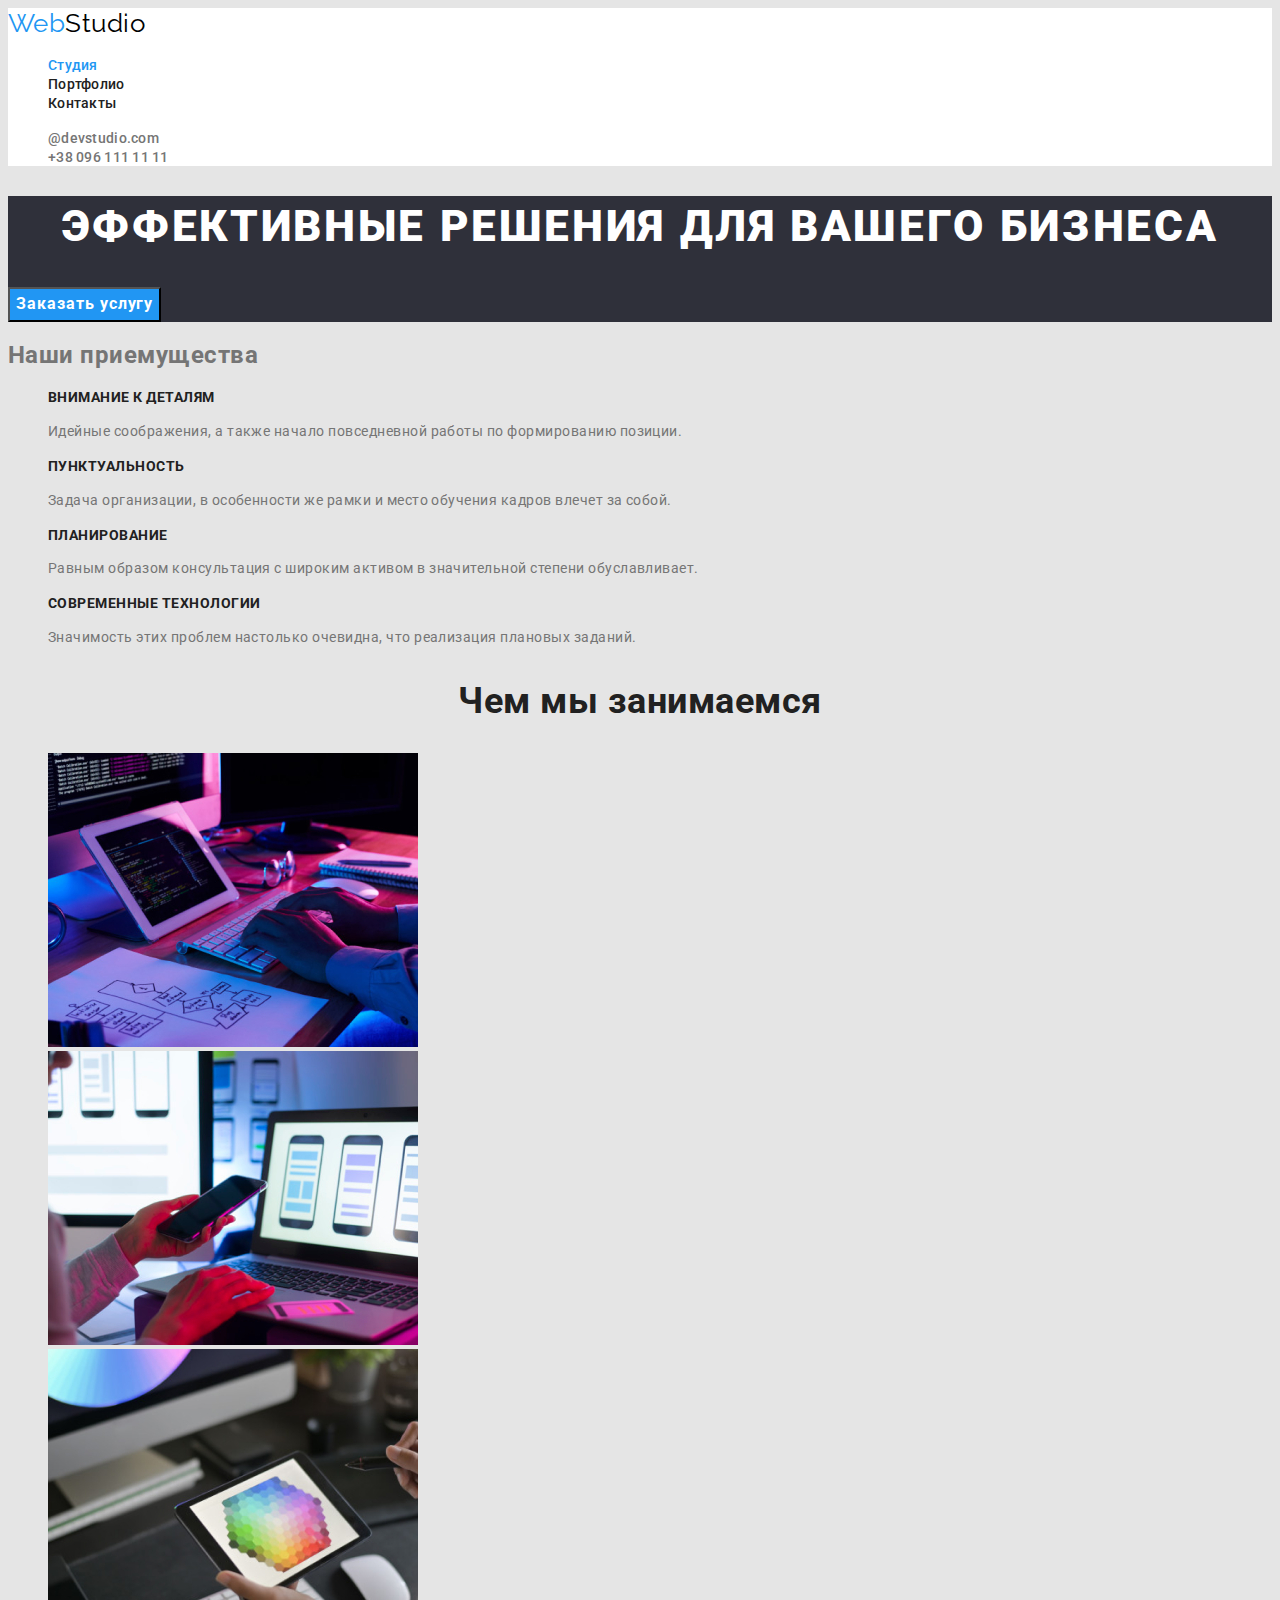
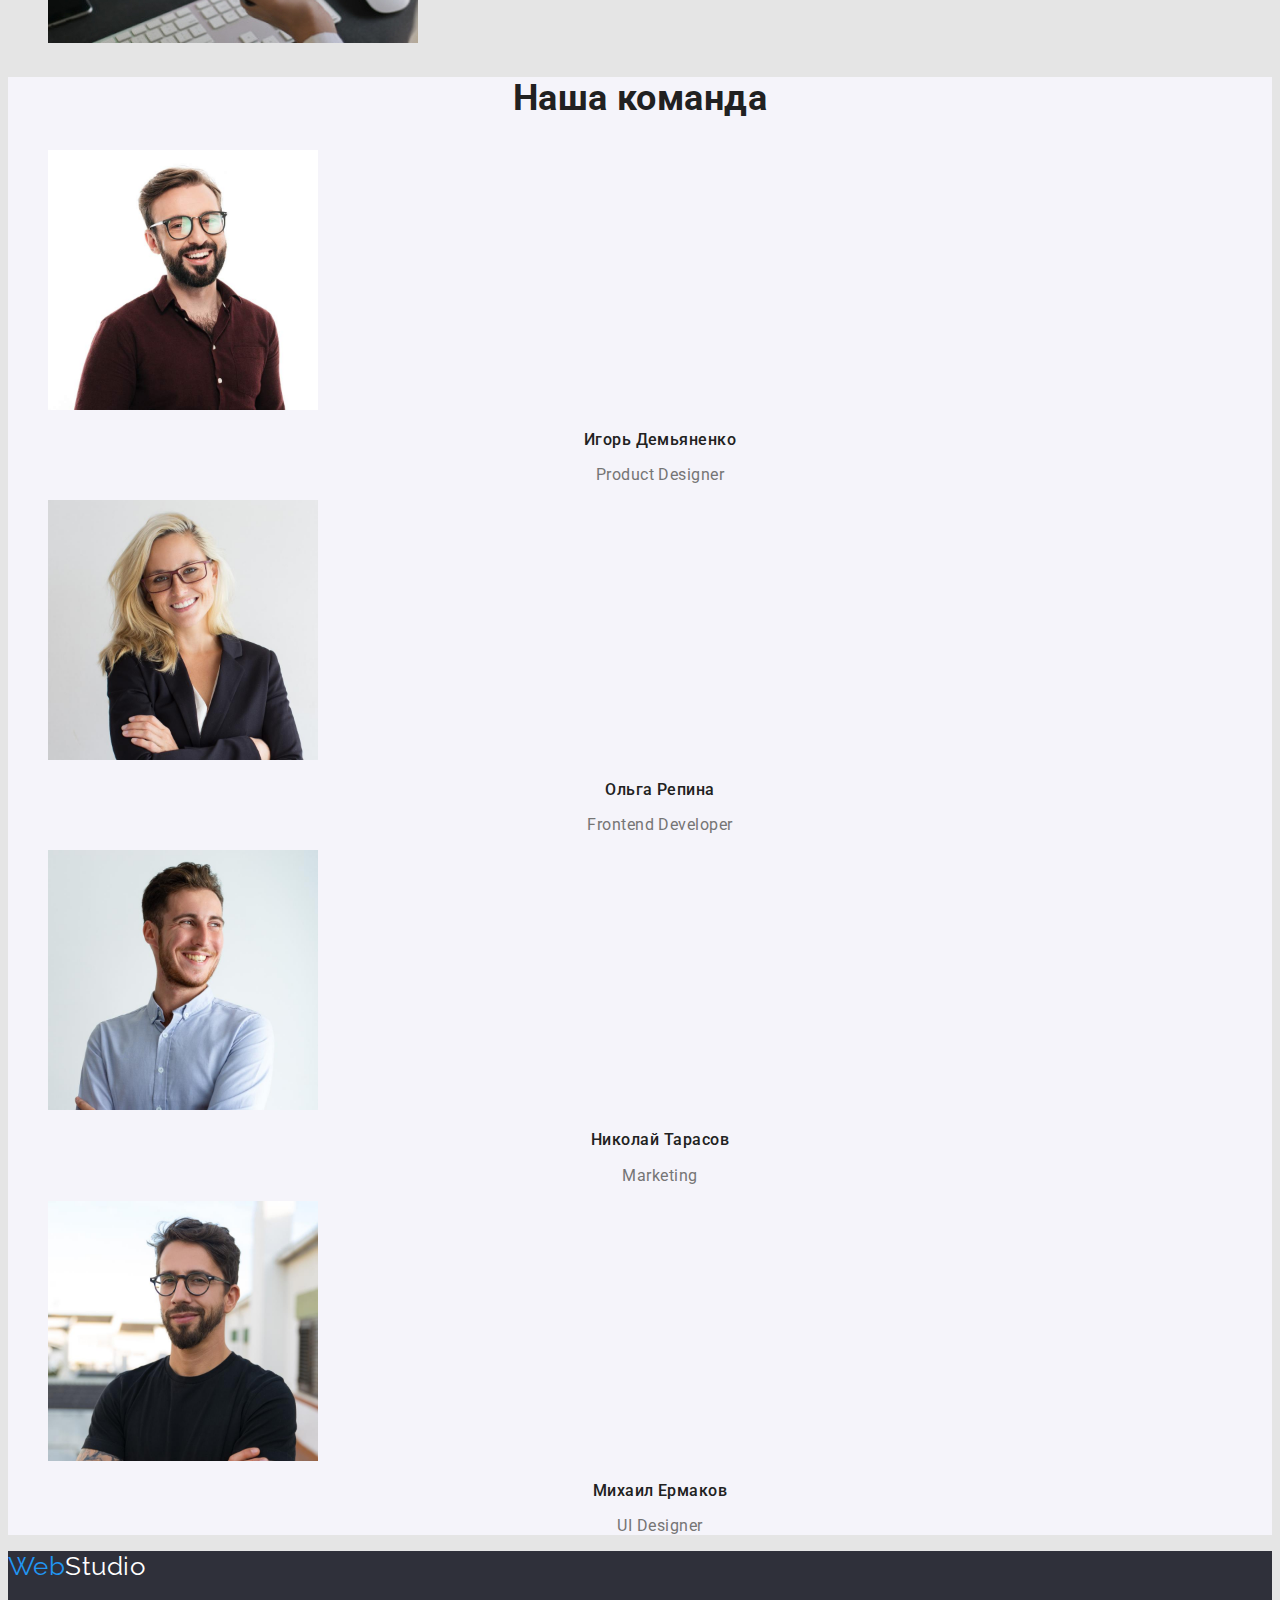
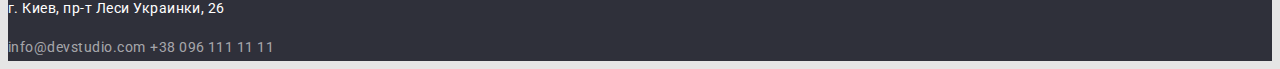
==== index.html @ c4a837ea "Added hw2 files in h3 repository" ====
<!DOCTYPE html>
<html lang="en">
  <head>
    <meta charset="UTF-8" />
    <meta http-equiv="X-UA-Compatible" content="IE=edge" />
    <meta name="viewport" content="width=device-width, initial-scale=1.0" />
    <link rel="preconnect" href="https://fonts.googleapis.com" />
    <link rel="preconnect" href="https://fonts.gstatic.com" crossorigin />

    <title>Web studio</title>
    <link
      href="https://fonts.googleapis.com/css2?family=Raleway:wght@700&family=Roboto:wght@400;500;700;900&display=swap"
      rel="stylesheet"
    />
    <link rel="stylesheet" href="./css/styles.css" />
  </head>
  <body class="page">
    <!-- Header section -->
    <header class="header">
      <!-- Navigation -->
      <nav>
        <a href="./index.html" class="logo"
          ><span class="accent">Web</span><span class="logo-dark">Studio</span></a
        >
        <ul class="list site-nav">
          <li>
            <a href="./index.html" class="link current">Студия</a>
          </li>
          <li><a href="./portfolio.html" class="link">Портфолио</a></li>
          <li><a href="" class="link">Контакты</a></li>
        </ul>
      </nav>
      <ul class="list site-nav">
        <li>
          <a href="mailto:info@devstudio.com" class="link header-contacts">@devstudio.com</a>
        </li>
        <li><a href="tel:+380961111111" class="link header-contacts">+38 096 111 11 11</a></li>
      </ul>
    </header>
    <!-- Main container -->
    <main>
      <!-- Underheader section -->
      <section class="incolor-section">
        <h1 class="underheader-title">Эффективные решения для вашего бизнеса</h1>
        <button type="button" class="button primary index-page">Заказать услугу</button>
      </section>
      <!-- Studio section -->
      <section class="studio">
        <h2 class="hidden-title">Наши приемущества</h2>
        <ul class="list">
          <li>
            <h3 class="studio-title">Внимание к деталям</h3>
            <p class="studio-text">
              Идейные соображения, а также начало повседневной работы по формированию позиции.
            </p>
          </li>
          <li>
            <h3 class="studio-title">Пунктуальность</h3>
            <p class="studio-text">
              Задача организации, в особенности же рамки и место обучения кадров влечет за собой.
            </p>
          </li>
          <li>
            <h3 class="studio-title">Планирование</h3>
            <p class="studio-text">
              Равным образом консультация с широким активом в значительной степени обуславливает.
            </p>
          </li>
          <li>
            <h3 class="studio-title">Современные технологии</h3>
            <p class="studio-text">
              Значимость этих проблем настолько очевидна, что реализация плановых заданий.
            </p>
          </li>
        </ul>
      </section>
      <!-- Portfolio section -->
      <section class="portfolio">
        <h2 class="portfolio-title">Чем мы занимаемся</h2>
        <ul class="list">
          <li>
            <img src="./images/indeximages/box1.jpg" alt="Планшет и блоксхема" width="370" />
          </li>
          <li>
            <img src="./images/indeximages/box2.jpg" alt="Ноутбук и телефон" width="370" />
          </li>
          <li>
            <img
              src="./images/indeximages/box3.jpg"
              alt="Цветовая палитра на планшете"
              width="370"
            />
          </li>
        </ul>
      </section>
      <!-- Our team -->
      <section class="team">
        <h2 class="team-title">Наша команда</h2>
        <ul class="list">
          <li>
            <img src="./images/indeximages/igor.jpg" alt="Игорь" width="270" />
            <h3 class="name-title">Игорь Демьяненко</h3>
            <p class="name-text">Product Designer</p>
          </li>
          <li>
            <img src="./images/indeximages/olga.jpg" alt="Ольга" width="270" />
            <h3 class="name-title">Ольга Репина</h3>
            <p class="name-text">Frontend Developer</p>
          </li>
          <li>
            <img src="./images/indeximages/nikolai.jpg" alt="Николай" width="270" />
            <h3 class="name-title">Николай Тарасов</h3>
            <p class="name-text">Marketing</p>
          </li>
          <li>
            <img src="./images/indeximages/mihail.jpg" alt="Михаил" width="270" />
            <h3 class="name-title">Михаил Ермаков</h3>
            <p class="name-text">UI Designer</p>
          </li>
        </ul>
      </section>
    </main>
    <!-- Footer -->
    <footer class="incolor-section">
      <a href="./index.html" class="logo"
        ><span class="accent">Web</span><span class="logo-light">Studio</span></a
      >
      <address>
        <p class="addr">г. Киев, пр-т Леси Украинки, 26</p>
        <a href="mailto:info@devstudio.com" class="footer-contacts">info@devstudio.com</a>
        <a href="tel:+380961111111" class="footer-contacts">+38 096 111 11 11</a>
      </address>
    </footer>
  </body>
</html>
---- css/styles.css ----
:root {
    --logo-color-accent: #2196F3;
    --logo-color-dark: #000;
    --logo-color-light: #ffffff;
    --primary-accent: #2196F3;
    --secondary-accent: #188CE8;
    --primary-light-color: #E5E5E5;
    --secondery-light-color: #F5F4FA;
    --third-light-color: #ffffff;
    --primary-text-color: #757575;
    --title-color: #212121;
    --incolor-background: #2F303A;
}
/* Reset styles */
.list {
    list-style: none;
}
a {
    text-decoration: none;
}
/* Body styles */
.page {
    color: var(--primary-text-color);
    background-color: var(--primary-light-color);
    font-family: Roboto, sans-serif;
    letter-spacing: 0.03em;
    font-weight: 400;
}
/* Logo */
.accent {
    color: var(--logo-color-accent);
}
.logo-dark {
    color: var(--logo-color-dark);
}
.logo-light {
    color: var(--logo-color-light);
}
.logo {
    font-family: Raleway, sans-serif;
    font-size: 26px;
    line-height: 1.2;
}
/* Hidden title */
.hidden-title {
}
/* Text title */
.studio-title, 
.portfolio-title, 
.team-title,
.name-title {
    color: var(--title-color);    
}
.underheader-title {
    color: var(--third-light-color);
    font-weight: 900;
    font-size: 44px;
    line-height: 1.4;
    text-align: center;
    letter-spacing: 0.06em;
    text-transform: uppercase;
}
.studio-title {
    font-weight: 700;
    font-size: 14px;
    line-height: 1.2;
    text-transform: uppercase;
}
.studio-text {
    font-size: 14px;
    line-height: 1.7;
}
.name-text {
    font-size: 16px;
    line-height: 1.2;
    text-align: center;
}
.team-title,
.portfolio-title {
    font-weight: 700;
    font-size: 36px;
    line-height: 1.2;
    text-align: center;
}
.name-title {
    font-weight: 500;
    font-size: 16px;
    line-height: 1.2;
    text-align: center;
}
/* Background colors  */
.header {
    background-color: var(--third-light-color);
}
.incolor-section {
    background-color: var(--incolor-background);
}
.team {
    background-color: var(--secondery-light-color);
}
/* Navigations */
.site-nav .link {
    color: var(--title-color);
    font-weight: 500;
    font-size: 14px;
    line-height: 1.2; 
    letter-spacing: 0.02em;   
}
.site-nav .link:hover,
.site-nav .link:focus {
    color: var(--primary-accent);
} 
.site-nav .link.current {
    color: var(--primary-accent);
}
.link.header-contacts {
    color: var(--primary-text-color);
}
/* Buttons */
.button {
    color: var(--title-color);
    background-color: var(--secondery-light-color);
    font-family: inherit;
    cursor: pointer;
}
.button.index-page {
    font-weight: 700;
    font-size: 16px;
    line-height: 1.8;
    letter-spacing: 0.06em;
}
.button.port {
    font-weight: 500;
    font-size: 16px;
    line-height: 1.6;
    text-align: center;
    letter-spacing: 0.03em;
}
.button.primary {
    color: var(--third-light-color);
    background-color: var(--primary-accent);
}
/* Portfolio text */
.portfolio-text h2 {
    color: var(--title-color);
    font-weight: 700;
    font-size: 18px;
    line-height: 2;
    letter-spacing: 0.06em;
}
.portfolio-text p {
    color: var(--primary-text-color);
    font-size: 16px;
    line-height: 1.8;   
}
/* Footer */
address {
    font-style: normal;
}
.addr {
    color: var(--third-light-color);
    font-size: 14px;
    line-height: 1.8;
}
.footer-contacts {
    color: #ffffff96;
    font-size: 14px;
    line-height: 1.8;  
}
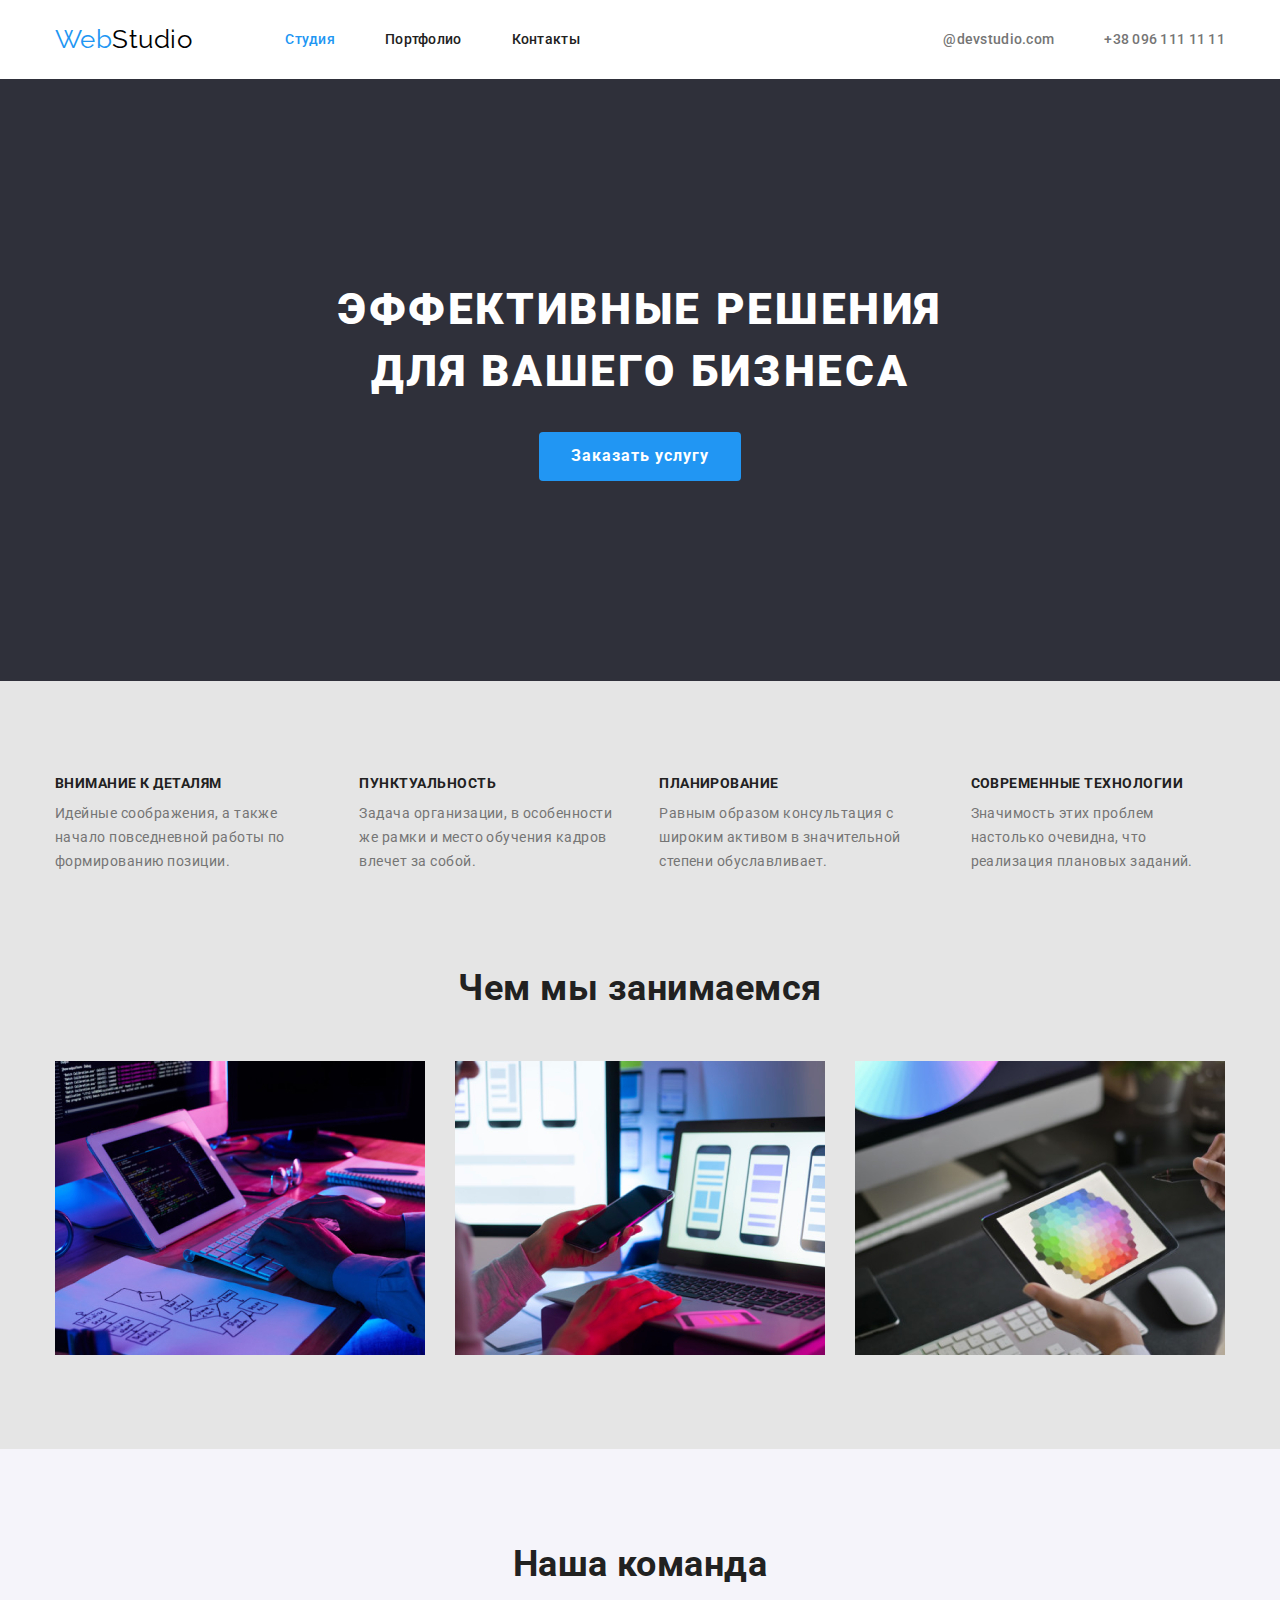
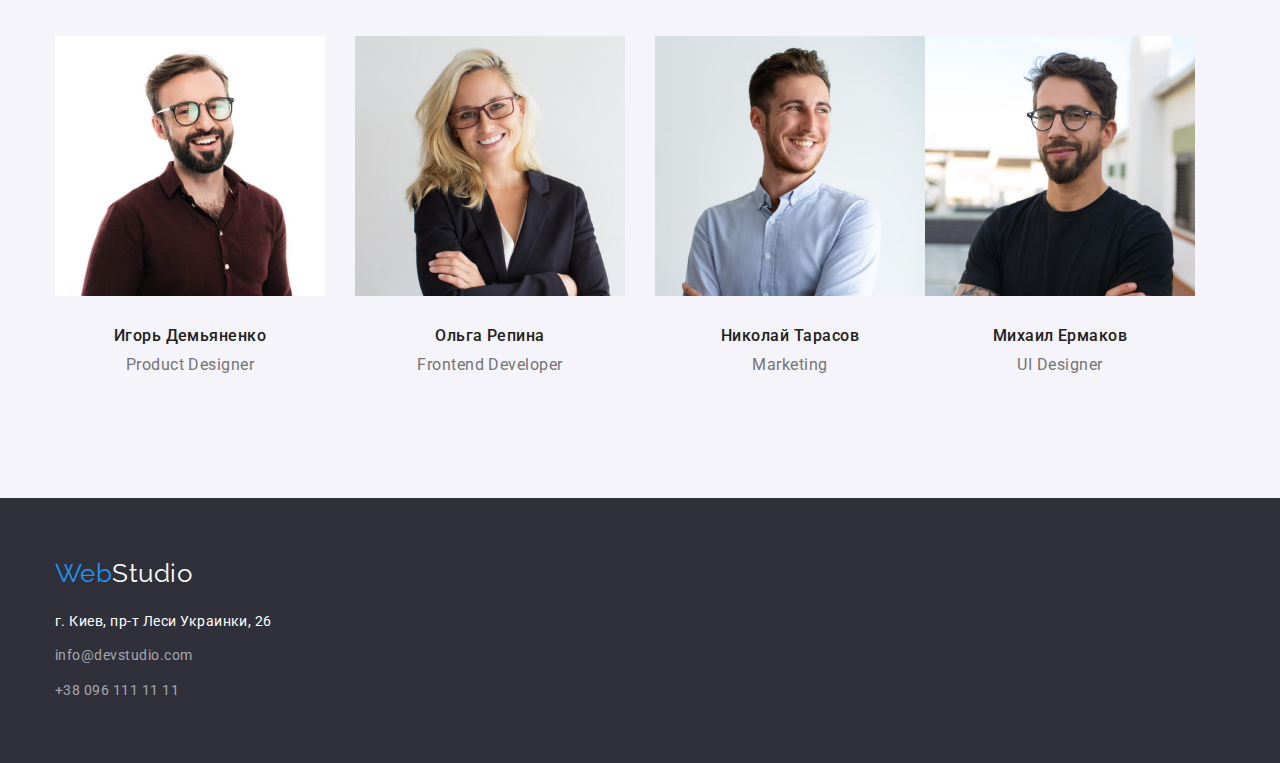
==== commit ec519eeb: "Added blocks geometry" ====
--- a/index.html
+++ b/index.html
@@ -12,124 +12,150 @@
       href="https://fonts.googleapis.com/css2?family=Raleway:wght@700&family=Roboto:wght@400;500;700;900&display=swap"
       rel="stylesheet"
     />
+    <link
+      rel="stylesheet"
+      href="https://cdn.jsdelivr.net/npm/modern-normalize@1.1.0/modern-normalize.min.css"
+    />
     <link rel="stylesheet" href="./css/styles.css" />
   </head>
   <body class="page">
     <!-- Header section -->
     <header class="header">
       <!-- Navigation -->
-      <nav>
-        <a href="./index.html" class="logo"
-          ><span class="accent">Web</span><span class="logo-dark">Studio</span></a
-        >
+      <div class="container header-container">
+        <nav class="page-nav">
+          <a href="./index.html" class="logo"
+            ><span class="accent">Web</span><span class="logo-dark">Studio</span></a
+          >
+          <ul class="list site-nav">
+            <li class="items">
+              <a href="./index.html" class="link current">Студия</a>
+            </li>
+            <li class="items"><a href="./portfolio.html" class="link">Портфолио</a></li>
+            <li class="items"><a href="" class="link">Контакты</a></li>
+          </ul>
+        </nav>
         <ul class="list site-nav">
-          <li>
-            <a href="./index.html" class="link current">Студия</a>
+          <li class="items">
+            <a href="mailto:info@devstudio.com" class="link header-contacts">@devstudio.com</a>
           </li>
-          <li><a href="./portfolio.html" class="link">Портфолио</a></li>
-          <li><a href="" class="link">Контакты</a></li>
+          <li class="items">
+            <a href="tel:+380961111111" class="link header-contacts">+38 096 111 11 11</a>
+          </li>
         </ul>
-      </nav>
-      <ul class="list site-nav">
-        <li>
-          <a href="mailto:info@devstudio.com" class="link header-contacts">@devstudio.com</a>
-        </li>
-        <li><a href="tel:+380961111111" class="link header-contacts">+38 096 111 11 11</a></li>
-      </ul>
+      </div>
     </header>
     <!-- Main container -->
     <main>
       <!-- Underheader section -->
-      <section class="incolor-section">
-        <h1 class="underheader-title">Эффективные решения для вашего бизнеса</h1>
-        <button type="button" class="button primary index-page">Заказать услугу</button>
+      <section class="hero">
+        <div class="container">
+          <h1 class="underheader-title">Эффективные решения для вашего бизнеса</h1>
+          <button type="button" class="button primary index-page">Заказать услугу</button>
+        </div>
       </section>
       <!-- Studio section -->
-      <section class="studio">
-        <h2 class="hidden-title">Наши приемущества</h2>
-        <ul class="list">
-          <li>
-            <h3 class="studio-title">Внимание к деталям</h3>
-            <p class="studio-text">
-              Идейные соображения, а также начало повседневной работы по формированию позиции.
-            </p>
-          </li>
-          <li>
-            <h3 class="studio-title">Пунктуальность</h3>
-            <p class="studio-text">
-              Задача организации, в особенности же рамки и место обучения кадров влечет за собой.
-            </p>
-          </li>
-          <li>
-            <h3 class="studio-title">Планирование</h3>
-            <p class="studio-text">
-              Равным образом консультация с широким активом в значительной степени обуславливает.
-            </p>
-          </li>
-          <li>
-            <h3 class="studio-title">Современные технологии</h3>
-            <p class="studio-text">
-              Значимость этих проблем настолько очевидна, что реализация плановых заданий.
-            </p>
-          </li>
-        </ul>
+      <section class="studio section-indents">
+        <div class="container">
+          <h2 class="hidden-title">Наши приемущества</h2>
+          <ul class="list studio-section">
+            <li class="items">
+              <h3 class="studio-title">Внимание к деталям</h3>
+              <p class="studio-text">
+                Идейные соображения, а также начало повседневной работы по формированию позиции.
+              </p>
+            </li>
+            <li class="items">
+              <h3 class="studio-title">Пунктуальность</h3>
+              <p class="studio-text">
+                Задача организации, в особенности же рамки и место обучения кадров влечет за собой.
+              </p>
+            </li>
+            <li class="items">
+              <h3 class="studio-title">Планирование</h3>
+              <p class="studio-text">
+                Равным образом консультация с широким активом в значительной степени обуславливает.
+              </p>
+            </li>
+            <li class="items">
+              <h3 class="studio-title">Современные технологии</h3>
+              <p class="studio-text">
+                Значимость этих проблем настолько очевидна, что реализация плановых заданий.
+              </p>
+            </li>
+          </ul>
+        </div>
       </section>
       <!-- Portfolio section -->
       <section class="portfolio">
-        <h2 class="portfolio-title">Чем мы занимаемся</h2>
-        <ul class="list">
-          <li>
-            <img src="./images/indeximages/box1.jpg" alt="Планшет и блоксхема" width="370" />
-          </li>
-          <li>
-            <img src="./images/indeximages/box2.jpg" alt="Ноутбук и телефон" width="370" />
-          </li>
-          <li>
-            <img
-              src="./images/indeximages/box3.jpg"
-              alt="Цветовая палитра на планшете"
-              width="370"
-            />
-          </li>
-        </ul>
+        <div class="container">
+          <h2 class="portfolio-title">Чем мы занимаемся</h2>
+          <ul class="list portfolio-list">
+            <li class="items">
+              <img src="./images/indeximages/box1.jpg" alt="Планшет и блоксхема" width="370" />
+            </li>
+            <li class="items">
+              <img src="./images/indeximages/box2.jpg" alt="Ноутбук и телефон" width="370" />
+            </li>
+            <li class="items">
+              <img
+                src="./images/indeximages/box3.jpg"
+                alt="Цветовая палитра на планшете"
+                width="370"
+              />
+            </li>
+          </ul>
+        </div>
       </section>
       <!-- Our team -->
-      <section class="team">
-        <h2 class="team-title">Наша команда</h2>
-        <ul class="list">
-          <li>
-            <img src="./images/indeximages/igor.jpg" alt="Игорь" width="270" />
-            <h3 class="name-title">Игорь Демьяненко</h3>
-            <p class="name-text">Product Designer</p>
-          </li>
-          <li>
-            <img src="./images/indeximages/olga.jpg" alt="Ольга" width="270" />
-            <h3 class="name-title">Ольга Репина</h3>
-            <p class="name-text">Frontend Developer</p>
-          </li>
-          <li>
-            <img src="./images/indeximages/nikolai.jpg" alt="Николай" width="270" />
-            <h3 class="name-title">Николай Тарасов</h3>
-            <p class="name-text">Marketing</p>
-          </li>
-          <li>
-            <img src="./images/indeximages/mihail.jpg" alt="Михаил" width="270" />
-            <h3 class="name-title">Михаил Ермаков</h3>
-            <p class="name-text">UI Designer</p>
-          </li>
-        </ul>
+      <section class="team section-indents">
+        <div class="container">
+          <h2 class="team-title">Наша команда</h2>
+          <ul class="list enployees">
+            <li class="enployees-cards">
+              <img src="./images/indeximages/igor.jpg" alt="Игорь" width="270" />
+              <div class="enployees-cards-text">
+                <h3 class="name-title">Игорь Демьяненко</h3>
+                <p class="name-text">Product Designer</p>
+              </div>
+            </li>
+            <li class="enployees-cards">
+              <img src="./images/indeximages/olga.jpg" alt="Ольга" width="270" />
+              <div class="enployees-cards-text">
+                <h3 class="name-title">Ольга Репина</h3>
+                <p class="name-text">Frontend Developer</p>
+              </div>
+            </li>
+            <li class="enployees-cards">
+              <img src="./images/indeximages/nikolai.jpg" alt="Николай" width="270" />
+              <div class="enployees-cards-text">
+                <h3 class="name-title">Николай Тарасов</h3>
+                <p class="name-text">Marketing</p>
+              </div>
+            </li>
+            <li class="enployees-cards">
+              <img src="./images/indeximages/mihail.jpg" alt="Михаил" width="270" />
+              <div class="enployees-cards-text">
+                <h3 class="name-title">Михаил Ермаков</h3>
+                <p class="name-text">UI Designer</p>
+              </div>
+            </li>
+          </ul>
+        </div>
       </section>
     </main>
     <!-- Footer -->
-    <footer class="incolor-section">
-      <a href="./index.html" class="logo"
-        ><span class="accent">Web</span><span class="logo-light">Studio</span></a
-      >
-      <address>
-        <p class="addr">г. Киев, пр-т Леси Украинки, 26</p>
-        <a href="mailto:info@devstudio.com" class="footer-contacts">info@devstudio.com</a>
-        <a href="tel:+380961111111" class="footer-contacts">+38 096 111 11 11</a>
-      </address>
+    <footer class="footer incolor-section">
+      <div class="container">
+        <a href="./index.html" class="logo logo-footer"
+          ><span class="accent">Web</span><span class="logo-light">Studio</span></a
+        >
+        <address>
+          <p class="addr">г. Киев, пр-т Леси Украинки, 26</p>
+          <a href="mailto:info@devstudio.com" class="footer-contacts">info@devstudio.com</a>
+          <a href="tel:+380961111111" class="footer-contacts">+38 096 111 11 11</a>
+        </address>
+      </div>
     </footer>
   </body>
 </html>
--- a/css/styles.css
+++ b/css/styles.css
@@ -12,13 +12,36 @@
     --incolor-background: #2F303A;
 }
 /* Reset styles */
+h1, h2, h3, h4, p {
+    margin-top: 0;
+    margin-bottom: 0;
+}
+ul, ol {
+    margin-top: 0;
+    margin-bottom: 0;
+    padding-left: 0;
+}
+img {
+    display: block;
+}
 .list {
     list-style: none;
 }
 a {
     text-decoration: none;
 }
+button {
+    cursor: pointer;
+}
 /* Body styles */
+.container {
+    margin-left: auto;
+    margin-right: auto;
+    width: 1200px;
+    /* outline: 1px solid tomato; */
+    padding-left: 15px;
+    padding-right: 15px;
+}
 .page {
     color: var(--primary-text-color);
     background-color: var(--primary-light-color);
@@ -26,6 +49,14 @@
     letter-spacing: 0.03em;
     font-weight: 400;
 }
+.section-indents {
+    padding-top: 94px;
+    padding-bottom: 94px;
+}
+.team-title,
+.portfolio-title {
+    margin-bottom: 50px;
+}
 /* Logo */
 .accent {
     color: var(--logo-color-accent);
@@ -40,9 +71,20 @@
     font-family: Raleway, sans-serif;
     font-size: 26px;
     line-height: 1.2;
+    margin-right: 93px;
 }
 /* Hidden title */
 .hidden-title {
+    position: absolute; 
+    width: 1px; 
+    height: 1px; 
+    margin: -1px; 
+    border: 0; 
+    padding: 0; 
+    white-space: nowrap; 
+    clip-path: inset(100%); 
+    clip: rect(0 0 0 0); 
+    overflow: hidden; 
 }
 /* Text title */
 .studio-title, 
@@ -59,12 +101,17 @@
     text-align: center;
     letter-spacing: 0.06em;
     text-transform: uppercase;
+    max-width: 696px;
+    margin-bottom: 30px;
+    margin-left: auto;
+    margin-right: auto;
 }
 .studio-title {
     font-weight: 700;
     font-size: 14px;
     line-height: 1.2;
     text-transform: uppercase;
+    margin-bottom: 10px;
 }
 .studio-text {
     font-size: 14px;
@@ -87,18 +134,40 @@
     font-size: 16px;
     line-height: 1.2;
     text-align: center;
+    margin-bottom: 10px;
 }
 /* Background colors  */
 .header {
     background-color: var(--third-light-color);
-}
+    padding-top: 24px;
+    padding-bottom: 24px;
+}
+.hero,
 .incolor-section {
     background-color: var(--incolor-background);
 }
 .team {
     background-color: var(--secondery-light-color);
 }
+/* Header container */
+.header-container {
+    display: flex;
+    align-items: center;
+    justify-content: space-between;
+}
+.page-nav {
+    display: flex;
+    align-items: center;
+}
+
 /* Navigations */
+.site-nav {
+    display: flex;
+    align-items: center;
+}
+.site-nav .items + .items {
+    margin-left: 50px;
+}
 .site-nav .link {
     color: var(--title-color);
     font-weight: 500;
@@ -116,29 +185,90 @@
 .link.header-contacts {
     color: var(--primary-text-color);
 }
+/* Hero */
+.hero {
+    padding-top: 200px;
+    padding-bottom: 200px;
+    text-align: center;
+}
+
+/* Studio */
+.studio-section {
+    display: flex;
+}
+.studio-section .items + .items {
+    margin-left: 30px;
+}
+/* Portfolio */
+
+.portfolio-list {
+    display: flex;
+    
+}
+.portfolio-list .items + .items {
+    margin-left: 30px;
+}
+.portfolio {
+    padding-bottom: 94px;
+}
+/* Our team */
+.enployees {
+    display: flex;
+    flex-wrap: wrap;
+}
+.enployees-cards:not(:nth-child(3n)) {
+    margin-right: 30px;
+}
+.enployees-cards {
+    flex-basis: calc(100% - 90px) / 4;
+}
+.enployees-cards-text {
+    padding-top: 30px;
+    padding-bottom: 30px;
+}
 /* Buttons */
 .button {
     color: var(--title-color);
     background-color: var(--secondery-light-color);
     font-family: inherit;
-    cursor: pointer;
 }
 .button.index-page {
     font-weight: 700;
     font-size: 16px;
     line-height: 1.8;
-    letter-spacing: 0.06em;
-}
-.button.port {
+    letter-spacing: 0.06em;   
+    border: none;
+    border-radius: 4px;
+    padding: 10px 32px;
+}
+.button.index-page:hover,
+.button.index-page:focus {
+    background-color: var(--secondary-accent);
+}
+.button-port {
+    display: block;
     font-weight: 500;
     font-size: 16px;
     line-height: 1.6;
     text-align: center;
     letter-spacing: 0.03em;
+    border: none;
+    border-radius: 4px;
+    padding: 6px 22px;
+    background-color: transparent;
+}
+.button-port:hover,
+.button-port:focus {
+    background-color: var(--primary-accent);
+    color: var(--third-light-color)
 }
 .button.primary {
     color: var(--third-light-color);
     background-color: var(--primary-accent);
+}
+.filter .current {
+    background-color: var(--primary-accent);
+    color: var(--third-light-color)
 }
 /* Portfolio text */
 .portfolio-text h2 {
@@ -166,4 +296,41 @@
     color: #ffffff96;
     font-size: 14px;
     line-height: 1.8;  
+    display: block;
+    margin-top: 9px;
+}
+.footer {
+    padding-top: 60px;
+    padding-bottom: 60px;
+}
+.logo-footer {
+    display: block;
+    margin-bottom: 20px;
+}
+/* Portfolio page */
+.portfolio-buttons-list {
+    display: flex;
+    justify-content: center;
+    margin-bottom: 50px;
+}
+
+.portfolio-buttons-list .items + .items {
+    margin-left: 8px;
+}
+/* Cards ssection */
+.portfolio-cards-list {
+    display: flex;
+    flex-wrap: wrap;
+}
+.portfolio-cards:not(:nth-child(3n)) {
+    margin-right: 30px;
+}
+.portfolio-cards:not(:nth-last-child(-n + 3)) {
+    margin-bottom: 30px;
+}
+.portfolio-cards-text {
+    padding: 20px 24px;
+}
+.portfolio-cards-text p {
+    margin-top: 4px;
 }